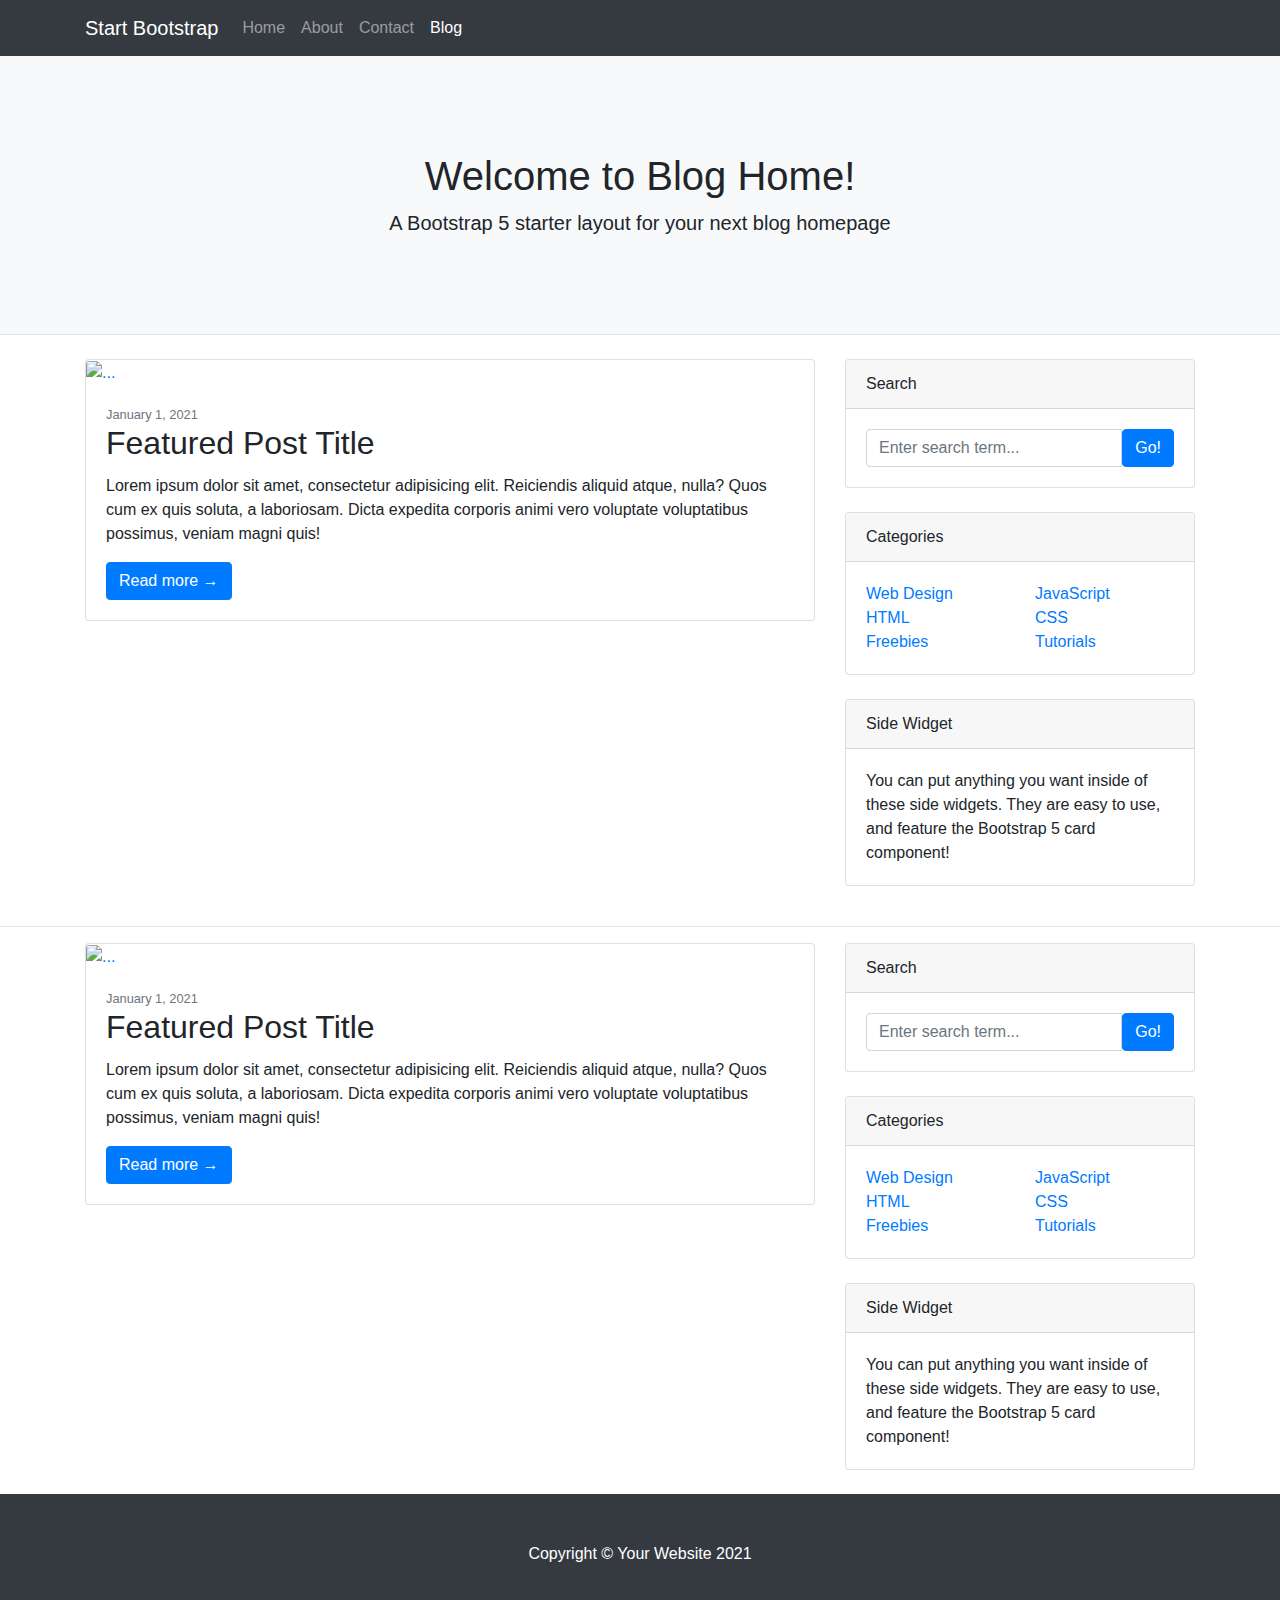
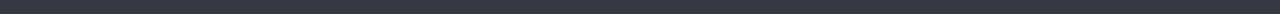
==== index.html @ 4fdc4842 "add possible template" ====
<!DOCTYPE html>
<html lang="en">
    <head>
        <meta charset="utf-8" />
        <meta name="viewport" content="width=device-width, initial-scale=1, shrink-to-fit=no" />
        <meta name="description" content="" />
        <meta name="author" content="" />
        <title>Blog Home - Start Bootstrap Template</title>
        <!-- Favicon-->
        <link rel="icon" type="image/x-icon" href="assets/favicon.ico" />
        <!-- Core theme CSS (includes Bootstrap)-->
        <link rel="stylesheet" href="https://stackpath.bootstrapcdn.com/bootstrap/4.3.1/css/bootstrap.min.css" integrity="sha384-ggOyR0iXCbMQv3Xipma34MD+dH/1fQ784/j6cY/iJTQUOhcWr7x9JvoRxT2MZw1T" crossorigin="anonymous">
    </head>
    <body>
        <!-- Responsive navbar-->
        <nav class="navbar navbar-expand-lg navbar-dark bg-dark">
            <div class="container">
                <a class="navbar-brand" href="#!">Start Bootstrap</a>
                <button class="navbar-toggler" type="button" data-bs-toggle="collapse" data-bs-target="#navbarSupportedContent" aria-controls="navbarSupportedContent" aria-expanded="false" aria-label="Toggle navigation"><span class="navbar-toggler-icon"></span></button>
                <div class="collapse navbar-collapse" id="navbarSupportedContent">
                    <ul class="navbar-nav ms-auto mb-2 mb-lg-0">
                        <li class="nav-item"><a class="nav-link" href="#">Home</a></li>
                        <li class="nav-item"><a class="nav-link" href="#!">About</a></li>
                        <li class="nav-item"><a class="nav-link" href="#!">Contact</a></li>
                        <li class="nav-item"><a class="nav-link active" aria-current="page" href="#">Blog</a></li>
                    </ul>
                </div>
            </div>
        </nav>
        <!-- Page header with logo and tagline-->
        <header class="py-5 bg-light border-bottom mb-4">
            <div class="container">
                <div class="text-center my-5">
                    <h1 class="fw-bolder">Welcome to Blog Home!</h1>
                    <p class="lead mb-0">A Bootstrap 5 starter layout for your next blog homepage</p>
                </div>
            </div>
        </header>
        <!-- Page content-->
        <div class="container">
            <div class="row">
                <!-- Blog entries-->
                <div class="col-lg-8">
                    <!-- Featured blog post-->
                    <div class="card mb-4">
                        <a href="#!"><img class="card-img-top" src="https://dummyimage.com/850x350/dee2e6/6c757d.jpg" alt="..." /></a>
                        <div class="card-body">
                            <div class="small text-muted">January 1, 2021</div>
                            <h2 class="card-title">Featured Post Title</h2>
                            <p class="card-text">Lorem ipsum dolor sit amet, consectetur adipisicing elit. Reiciendis aliquid atque, nulla? Quos cum ex quis soluta, a laboriosam. Dicta expedita corporis animi vero voluptate voluptatibus possimus, veniam magni quis!</p>
                            <a class="btn btn-primary" href="#!">Read more →</a>
                        </div>
                    </div>
                </div>
                <!-- Side widgets-->
                <div class="col-lg-4">
                    <!-- Search widget-->
                    <div class="card mb-4">
                        <div class="card-header">Search</div>
                        <div class="card-body">
                            <div class="input-group">
                                <input class="form-control" type="text" placeholder="Enter search term..." aria-label="Enter search term..." aria-describedby="button-search" />
                                <button class="btn btn-primary" id="button-search" type="button">Go!</button>
                            </div>
                        </div>
                    </div>
                    <!-- Categories widget-->
                    <div class="card mb-4">
                        <div class="card-header">Categories</div>
                        <div class="card-body">
                            <div class="row">
                                <div class="col-sm-6">
                                    <ul class="list-unstyled mb-0">
                                        <li><a href="#!">Web Design</a></li>
                                        <li><a href="#!">HTML</a></li>
                                        <li><a href="#!">Freebies</a></li>
                                    </ul>
                                </div>
                                <div class="col-sm-6">
                                    <ul class="list-unstyled mb-0">
                                        <li><a href="#!">JavaScript</a></li>
                                        <li><a href="#!">CSS</a></li>
                                        <li><a href="#!">Tutorials</a></li>
                                    </ul>
                                </div>
                            </div>
                        </div>
                    </div>
                    <!-- Side widget-->
                    <div class="card mb-4">
                        <div class="card-header">Side Widget</div>
                        <div class="card-body">You can put anything you want inside of these side widgets. They are easy to use, and feature the Bootstrap 5 card component!</div>
                    </div>
                </div>
            </div>
        </div>
            <hr>
                <!-- Page content-->
                <div class="container">
                    <div class="row">
                        <!-- Blog entries-->
                        <div class="col-lg-8">
                            <!-- Featured blog post-->
                            <div class="card mb-4">
                                <a href="#!"><img class="card-img-top" src="https://dummyimage.com/850x350/dee2e6/6c757d.jpg" alt="..." /></a>
                                <div class="card-body">
                                    <div class="small text-muted">January 1, 2021</div>
                                    <h2 class="card-title">Featured Post Title</h2>
                                    <p class="card-text">Lorem ipsum dolor sit amet, consectetur adipisicing elit. Reiciendis aliquid atque, nulla? Quos cum ex quis soluta, a laboriosam. Dicta expedita corporis animi vero voluptate voluptatibus possimus, veniam magni quis!</p>
                                    <a class="btn btn-primary" href="#!">Read more →</a>
                                </div>
                            </div>
                        </div>
                        <!-- Side widgets-->
                        <div class="col-lg-4">
                            <!-- Search widget-->
                            <div class="card mb-4">
                                <div class="card-header">Search</div>
                                <div class="card-body">
                                    <div class="input-group">
                                        <input class="form-control" type="text" placeholder="Enter search term..." aria-label="Enter search term..." aria-describedby="button-search" />
                                        <button class="btn btn-primary" id="button-search" type="button">Go!</button>
                                    </div>
                                </div>
                            </div>
                            <!-- Categories widget-->
                            <div class="card mb-4">
                                <div class="card-header">Categories</div>
                                <div class="card-body">
                                    <div class="row">
                                        <div class="col-sm-6">
                                            <ul class="list-unstyled mb-0">
                                                <li><a href="#!">Web Design</a></li>
                                                <li><a href="#!">HTML</a></li>
                                                <li><a href="#!">Freebies</a></li>
                                            </ul>
                                        </div>
                                        <div class="col-sm-6">
                                            <ul class="list-unstyled mb-0">
                                                <li><a href="#!">JavaScript</a></li>
                                                <li><a href="#!">CSS</a></li>
                                                <li><a href="#!">Tutorials</a></li>
                                            </ul>
                                        </div>
                                    </div>
                                </div>
                            </div>
                            <!-- Side widget-->
                            <div class="card mb-4">
                                <div class="card-header">Side Widget</div>
                                <div class="card-body">You can put anything you want inside of these side widgets. They are easy to use, and feature the Bootstrap 5 card component!</div>
                            </div>
                        </div>
                    </div>
                </div>

        <!-- Footer-->
        <footer class="py-5 bg-dark">
            <div class="container"><p class="m-0 text-center text-white">Copyright &copy; Your Website 2021</p></div>
        </footer>
        <!-- Bootstrap core JS-->
        <script src="https://code.jquery.com/jquery-3.3.1.slim.min.js" integrity="sha384-q8i/X+965DzO0rT7abK41JStQIAqVgRVzpbzo5smXKp4YfRvH+8abtTE1Pi6jizo" crossorigin="anonymous"></script>
        <script src="https://cdnjs.cloudflare.com/ajax/libs/popper.js/1.14.7/umd/popper.min.js" integrity="sha384-UO2eT0CpHqdSJQ6hJty5KVphtPhzWj9WO1clHTMGa3JDZwrnQq4sF86dIHNDz0W1" crossorigin="anonymous"></script>
        <script src="https://stackpath.bootstrapcdn.com/bootstrap/4.3.1/js/bootstrap.min.js" integrity="sha384-JjSmVgyd0p3pXB1rRibZUAYoIIy6OrQ6VrjIEaFf/nJGzIxFDsf4x0xIM+B07jRM" crossorigin="anonymous"></script>
    </body>
</html>
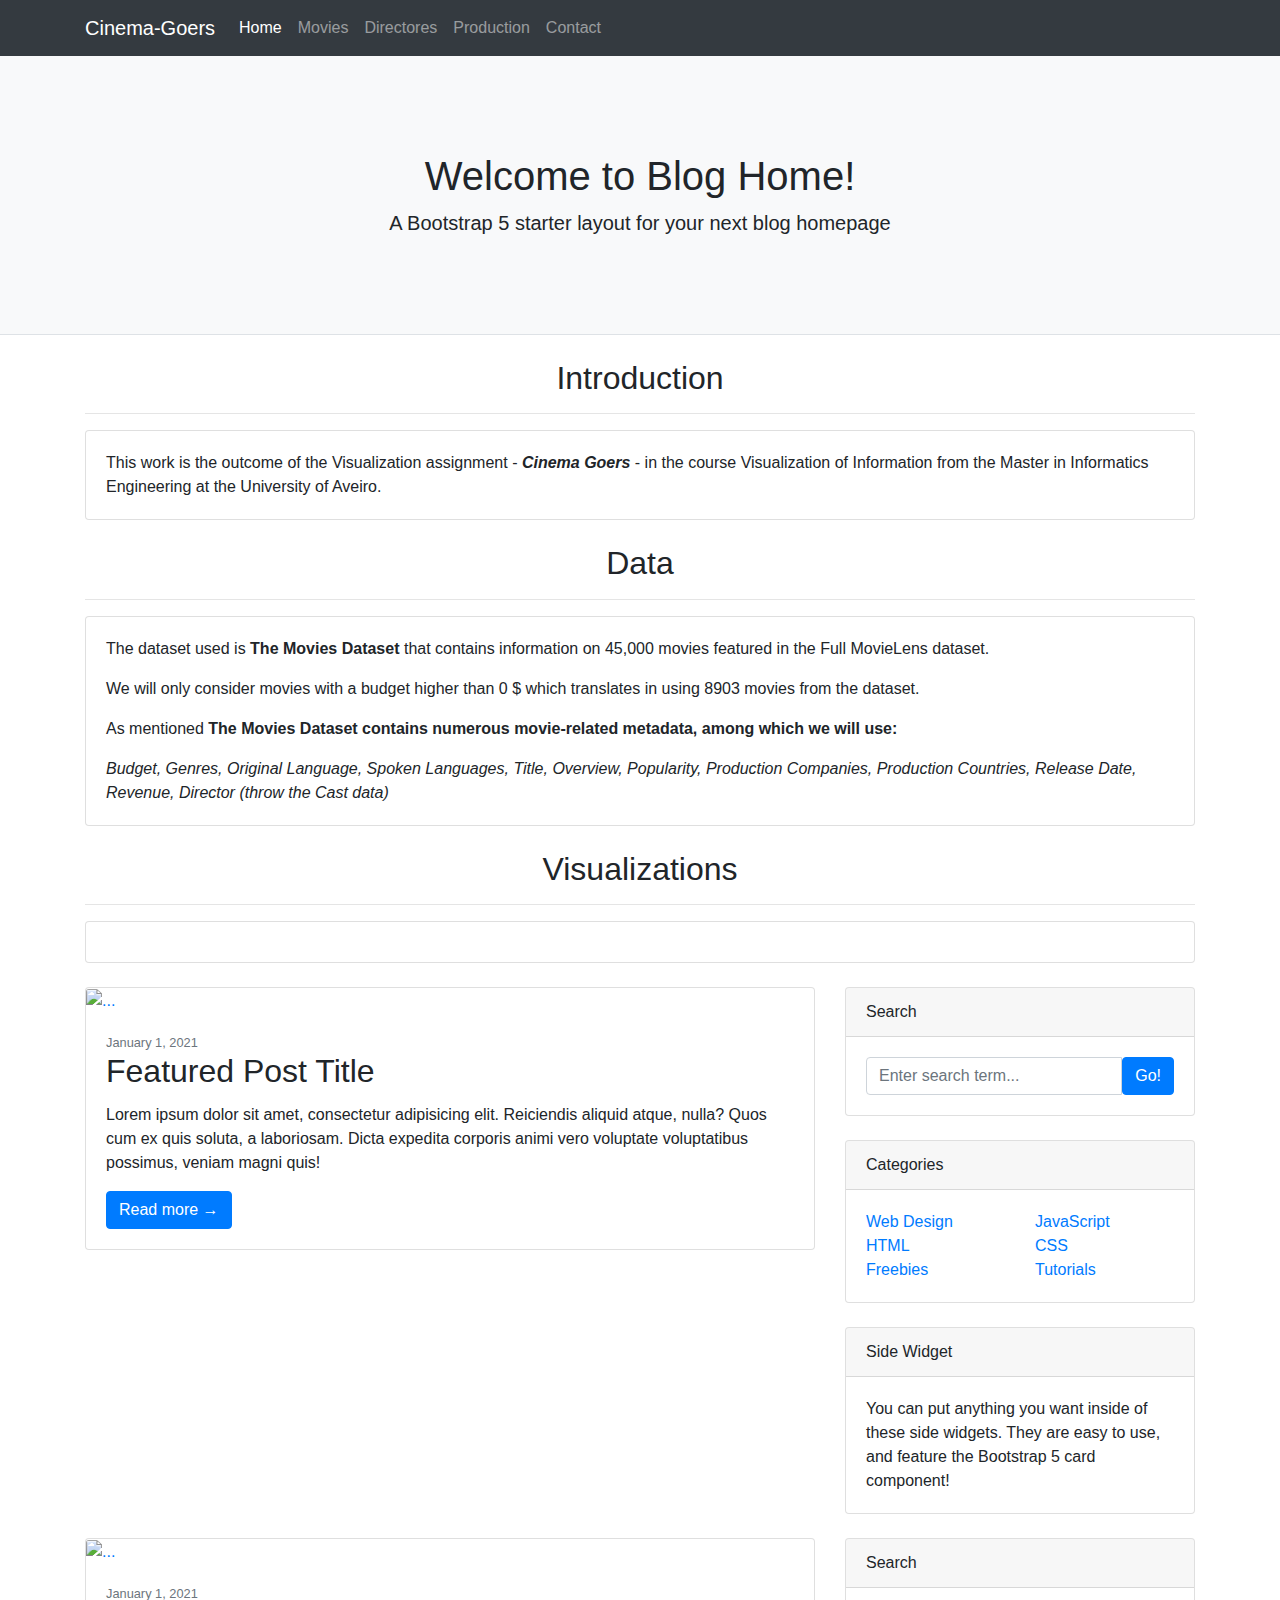
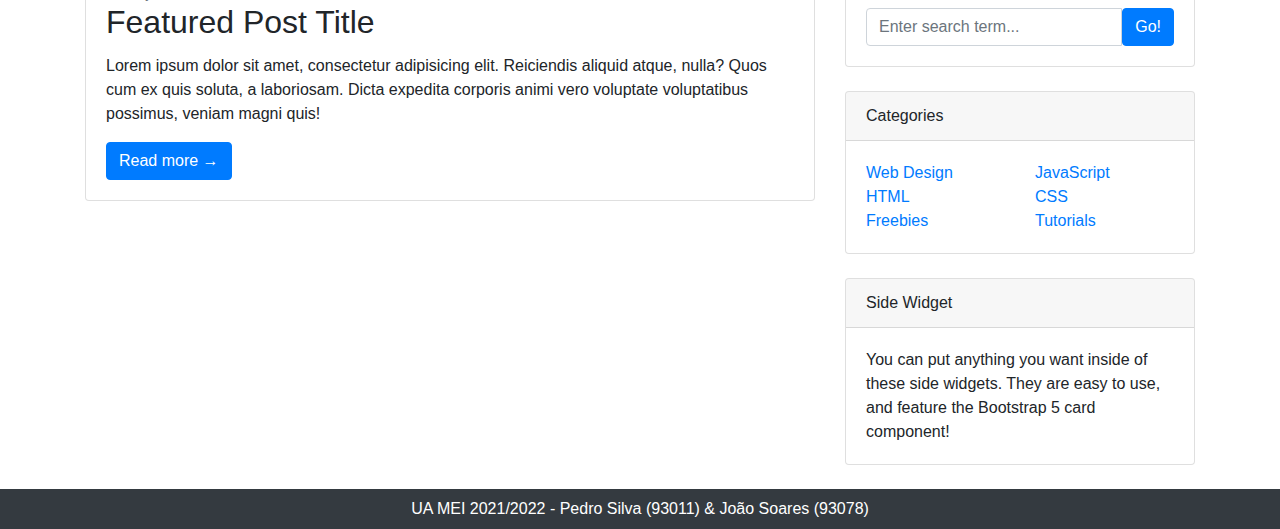
==== commit 52a084f9: "Add information in the home page" ====
--- a/index.html
+++ b/index.html
@@ -5,7 +5,7 @@
         <meta name="viewport" content="width=device-width, initial-scale=1, shrink-to-fit=no" />
         <meta name="description" content="" />
         <meta name="author" content="" />
-        <title>Blog Home - Start Bootstrap Template</title>
+        <title>Cinema-Goers</title>
         <!-- Favicon-->
         <link rel="icon" type="image/x-icon" href="assets/favicon.ico" />
         <!-- Core theme CSS (includes Bootstrap)-->
@@ -15,14 +15,15 @@
         <!-- Responsive navbar-->
         <nav class="navbar navbar-expand-lg navbar-dark bg-dark">
             <div class="container">
-                <a class="navbar-brand" href="#!">Start Bootstrap</a>
+                <a class="navbar-brand" href="#!">Cinema-Goers</a>
                 <button class="navbar-toggler" type="button" data-bs-toggle="collapse" data-bs-target="#navbarSupportedContent" aria-controls="navbarSupportedContent" aria-expanded="false" aria-label="Toggle navigation"><span class="navbar-toggler-icon"></span></button>
                 <div class="collapse navbar-collapse" id="navbarSupportedContent">
                     <ul class="navbar-nav ms-auto mb-2 mb-lg-0">
-                        <li class="nav-item"><a class="nav-link" href="#">Home</a></li>
-                        <li class="nav-item"><a class="nav-link" href="#!">About</a></li>
+                        <li class="nav-item"><a class="nav-link active" href="#">Home</a></li>
+                        <li class="nav-item"><a class="nav-link" href="/movies.html">Movies</a></li>
+                        <li class="nav-item"><a class="nav-link" href="/directores.html">Directores</a></li>
+                        <li class="nav-item"><a class="nav-link" href="/production.html">Production</a></li>
                         <li class="nav-item"><a class="nav-link" href="#!">Contact</a></li>
-                        <li class="nav-item"><a class="nav-link active" aria-current="page" href="#">Blog</a></li>
                     </ul>
                 </div>
             </div>
@@ -38,6 +39,40 @@
         </header>
         <!-- Page content-->
         <div class="container">
+            <!--Introduction-->
+            <h2  align="center" >Introduction</h2>
+            <hr>
+            <div class="card mb-4">
+                <div class="card-body">This work is the outcome of the Visualization assignment - <b><i>Cinema Goers</i></b> - in the course Visualization of Information from the Master in Informatics Engineering at the University of Aveiro.</div>
+            </div>
+            <!--Data-->
+            <h2 align="center" >Data</h2>
+            <hr>
+            <div class="card mb-4">
+                <div class="card-body"><p>The dataset used is <b>The Movies Dataset</b> that contains information on 45,000 movies featured in the Full MovieLens dataset.</p>
+                <p>We will only consider movies with a budget higher than 0 $ which translates in using 8903 movies from the dataset.</p>
+                <p>As mentioned <b>The Movies Dataset contains numerous movie-related metadata, among which we will use:</b></p>
+                <i>Budget,
+                    Genres,
+                    Original Language,
+                    Spoken Languages,
+                    Title,
+                    Overview,
+                    Popularity,
+                    Production Companies,
+                    Production Countries,
+                    Release Date,
+                    Revenue,
+                    Director (throw the Cast data)
+                </i>
+                </div>
+            </div>
+            <!--Visualizations-->
+            <h2  align="center" >Visualizations</h2>
+            <hr>
+            <div class="card mb-4">
+                <div class="card-body"></div>
+            </div>
             <div class="row">
                 <!-- Blog entries-->
                 <div class="col-lg-8">
@@ -94,7 +129,6 @@
                 </div>
             </div>
         </div>
-            <hr>
                 <!-- Page content-->
                 <div class="container">
                     <div class="row">
@@ -155,8 +189,9 @@
                 </div>
 
         <!-- Footer-->
-        <footer class="py-5 bg-dark">
-            <div class="container"><p class="m-0 text-center text-white">Copyright &copy; Your Website 2021</p></div>
+        <!-- Footer-->
+        <footer class="py-2 bg-dark">
+            <div class="container"><p class="m-0 text-center text-white">UA MEI 2021/2022 - Pedro Silva (93011) & João Soares (93078)</p></div>
         </footer>
         <!-- Bootstrap core JS-->
         <script src="https://code.jquery.com/jquery-3.3.1.slim.min.js" integrity="sha384-q8i/X+965DzO0rT7abK41JStQIAqVgRVzpbzo5smXKp4YfRvH+8abtTE1Pi6jizo" crossorigin="anonymous"></script>
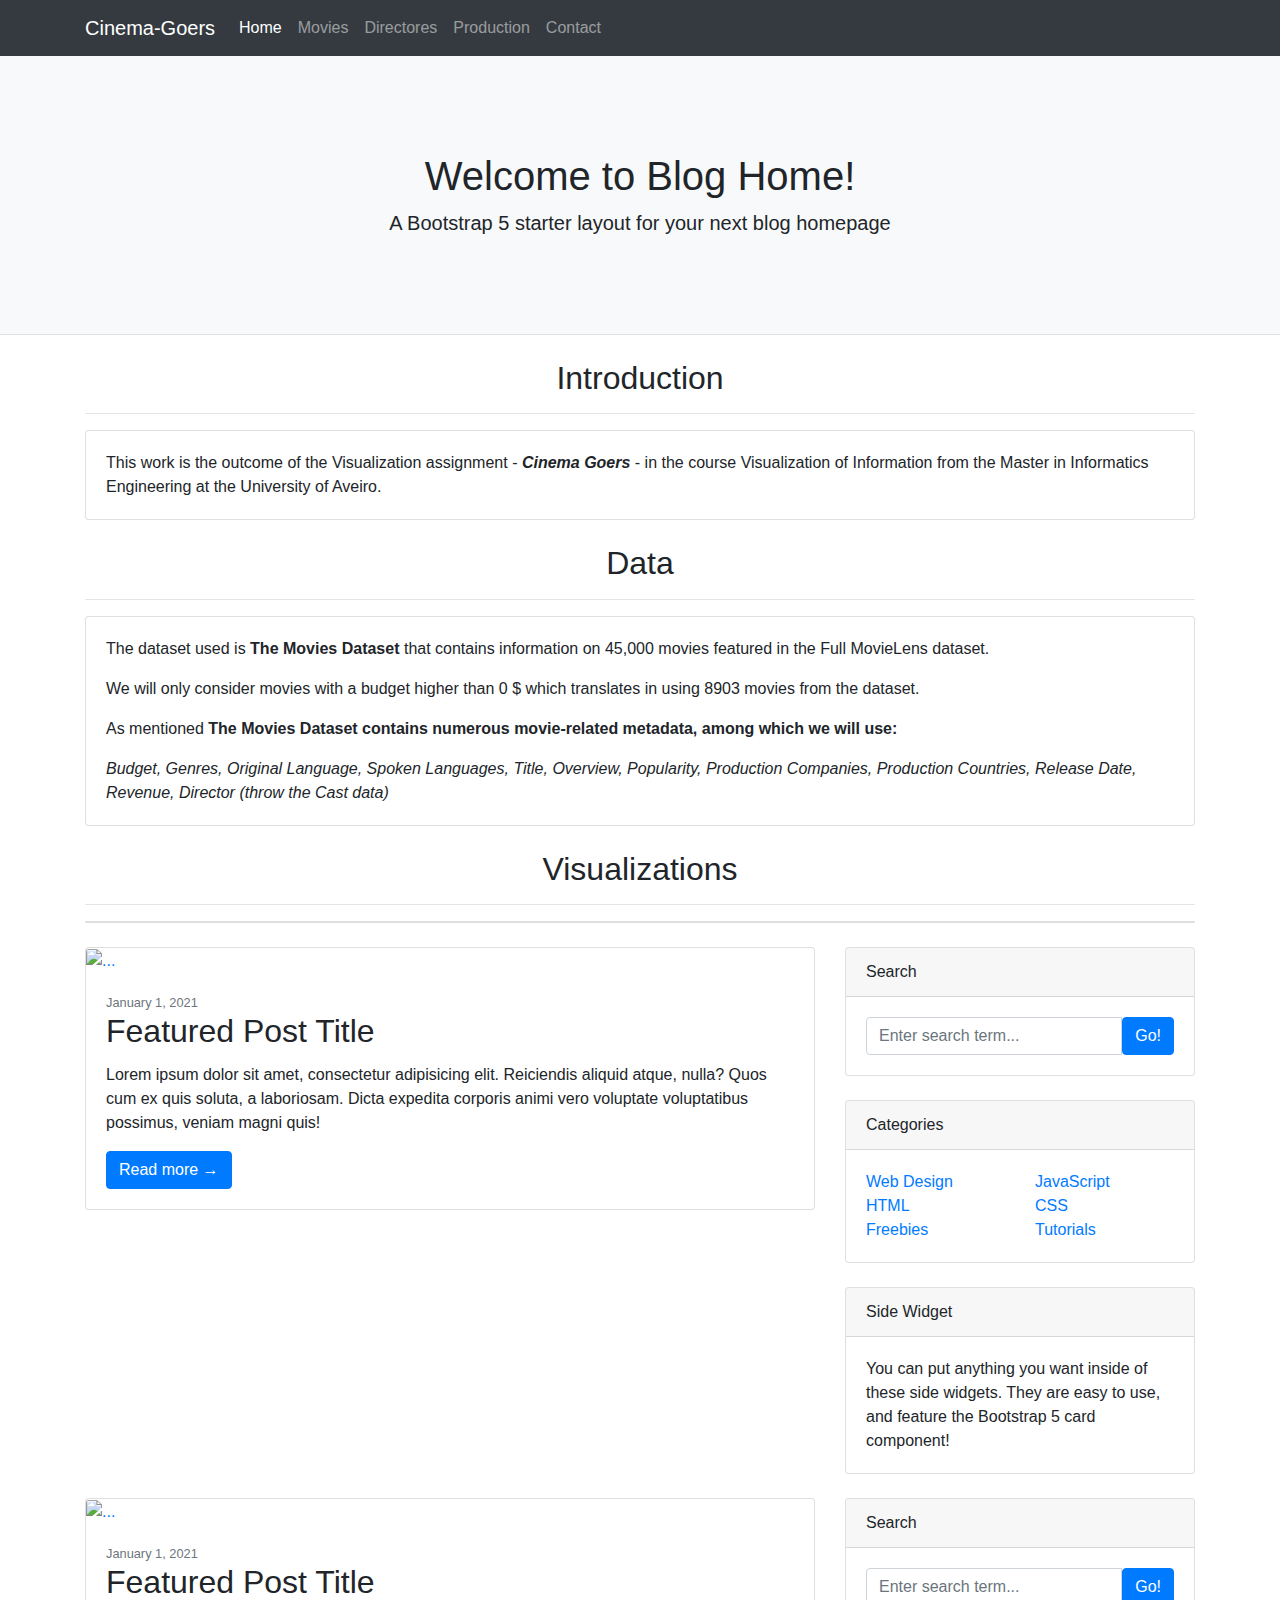
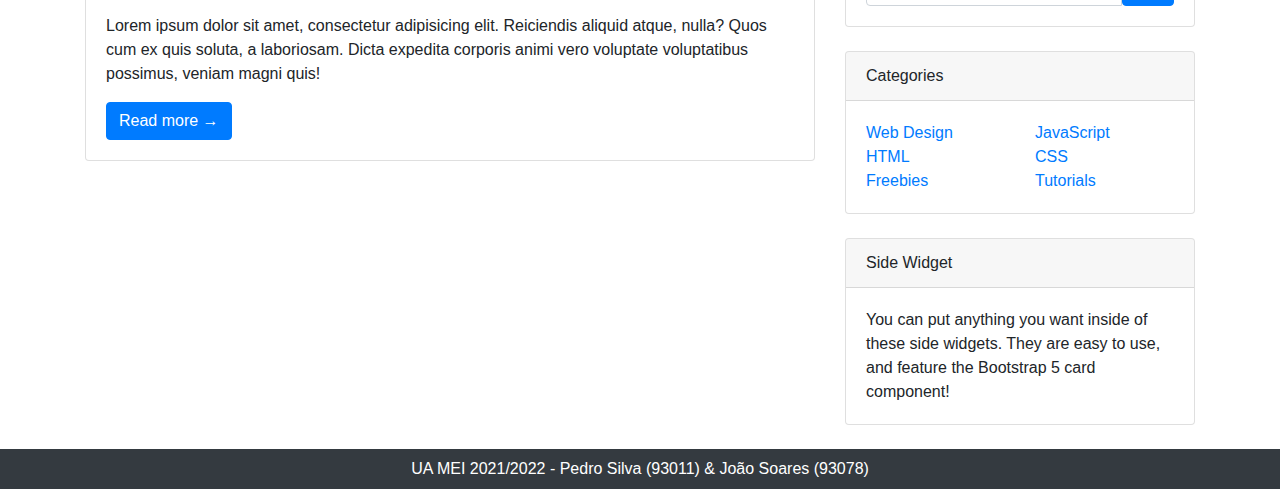
==== commit 96c6b1d5: "Add images" ====
--- a/index.html
+++ b/index.html
@@ -70,10 +70,11 @@
             <!--Visualizations-->
             <h2  align="center" >Visualizations</h2>
             <hr>
-            <div class="card mb-4">
-                <div class="card-body"></div>
-            </div>
+                <div class="card mb-4">
+                    
+                </div>
             <div class="row">
+                
                 <!-- Blog entries-->
                 <div class="col-lg-8">
                     <!-- Featured blog post-->
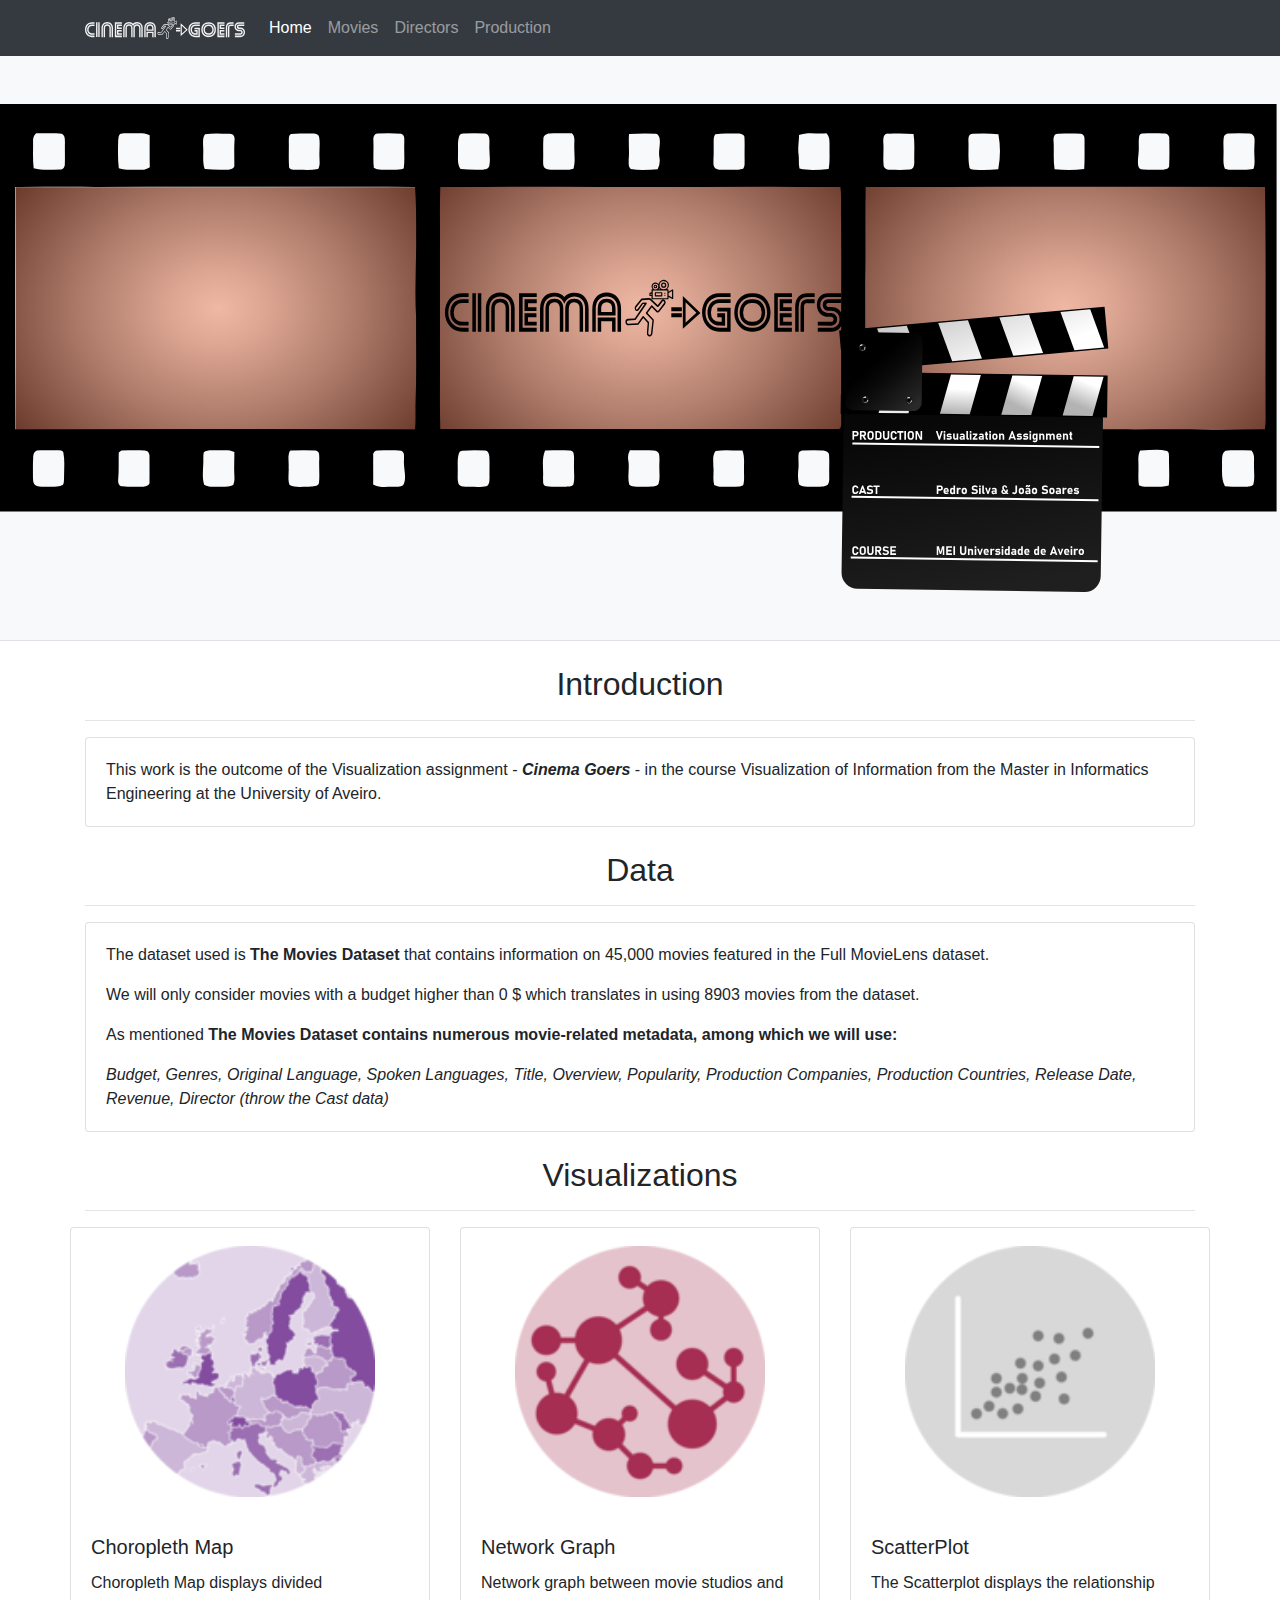
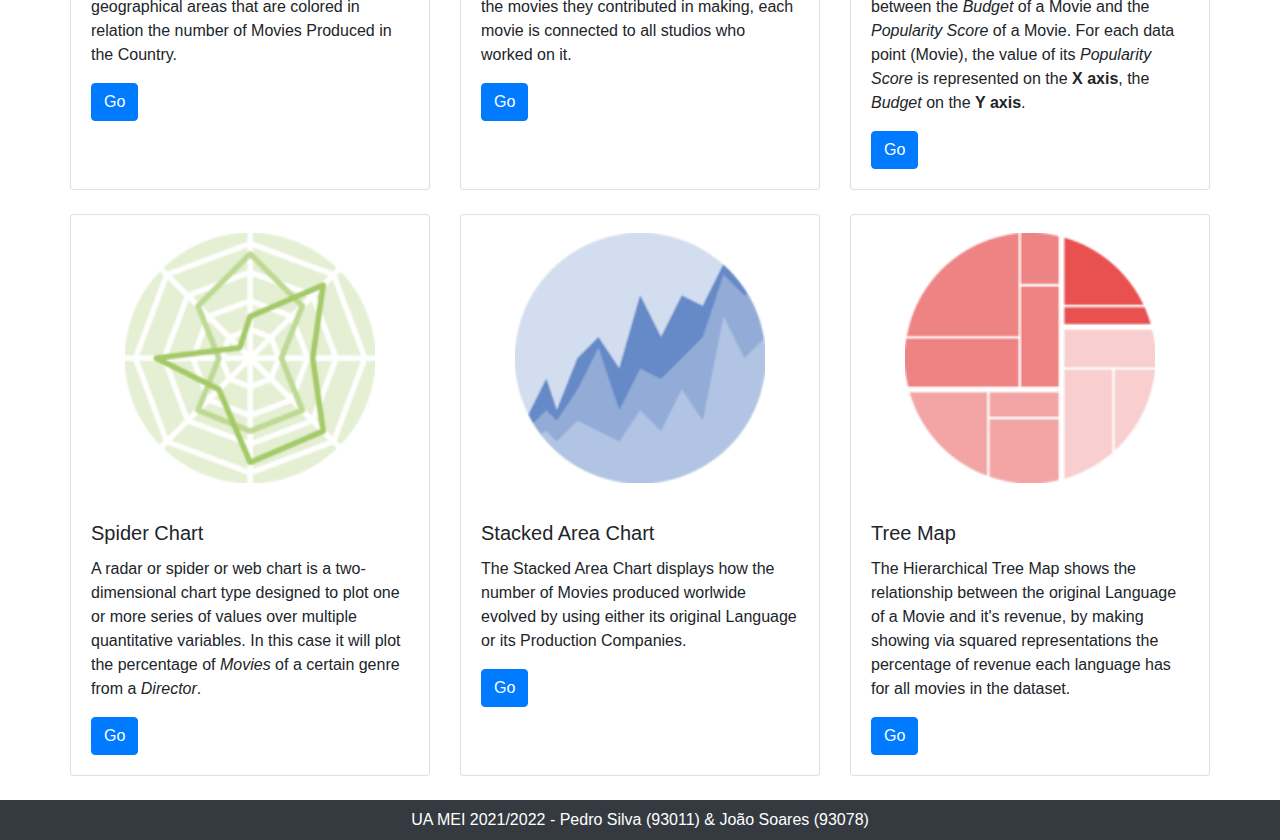
==== commit 1e4a1567: "Homepage done + visual improvements" ====
--- a/index.html
+++ b/index.html
@@ -8,6 +8,7 @@
         <title>Cinema-Goers</title>
         <!-- Favicon-->
         <link rel="icon" type="image/x-icon" href="assets/favicon.ico" />
+        <link rel="stylesheet" href="/css/general.css">
         <!-- Core theme CSS (includes Bootstrap)-->
         <link rel="stylesheet" href="https://stackpath.bootstrapcdn.com/bootstrap/4.3.1/css/bootstrap.min.css" integrity="sha384-ggOyR0iXCbMQv3Xipma34MD+dH/1fQ784/j6cY/iJTQUOhcWr7x9JvoRxT2MZw1T" crossorigin="anonymous">
     </head>
@@ -15,27 +16,21 @@
         <!-- Responsive navbar-->
         <nav class="navbar navbar-expand-lg navbar-dark bg-dark">
             <div class="container">
-                <a class="navbar-brand" href="#!">Cinema-Goers</a>
+                <a class="navbar-brand" style="display: flex;" href="/index.html"><img class="logo-image"src="assets/logo_white.svg" alt=""></a>
                 <button class="navbar-toggler" type="button" data-bs-toggle="collapse" data-bs-target="#navbarSupportedContent" aria-controls="navbarSupportedContent" aria-expanded="false" aria-label="Toggle navigation"><span class="navbar-toggler-icon"></span></button>
                 <div class="collapse navbar-collapse" id="navbarSupportedContent">
                     <ul class="navbar-nav ms-auto mb-2 mb-lg-0">
-                        <li class="nav-item"><a class="nav-link active" href="#">Home</a></li>
+                        <li class="nav-item"><a class="nav-link active" href="/index.html">Home</a></li>
                         <li class="nav-item"><a class="nav-link" href="/movies.html">Movies</a></li>
-                        <li class="nav-item"><a class="nav-link" href="/directores.html">Directores</a></li>
+                        <li class="nav-item"><a class="nav-link" href="/directores.html">Directors</a></li>
                         <li class="nav-item"><a class="nav-link" href="/production.html">Production</a></li>
-                        <li class="nav-item"><a class="nav-link" href="#!">Contact</a></li>
                     </ul>
                 </div>
             </div>
         </nav>
-        <!-- Page header with logo and tagline-->
+        <!-- Page header with logo-->
         <header class="py-5 bg-light border-bottom mb-4">
-            <div class="container">
-                <div class="text-center my-5">
-                    <h1 class="fw-bolder">Welcome to Blog Home!</h1>
-                    <p class="lead mb-0">A Bootstrap 5 starter layout for your next blog homepage</p>
-                </div>
-            </div>
+            <img src="assets/vi5.svg" alt="">
         </header>
         <!-- Page content-->
         <div class="container">
@@ -70,124 +65,67 @@
             <!--Visualizations-->
             <h2  align="center" >Visualizations</h2>
             <hr>
-                <div class="card mb-4">
-                    
-                </div>
             <div class="row">
-                
-                <!-- Blog entries-->
-                <div class="col-lg-8">
-                    <!-- Featured blog post-->
-                    <div class="card mb-4">
-                        <a href="#!"><img class="card-img-top" src="https://dummyimage.com/850x350/dee2e6/6c757d.jpg" alt="..." /></a>
+                <div class="card-deck">
+                    <div class="card">
+                        <img class="image-smaller" src="figures/Choropleth150.png" alt="Choropleth Map image">
                         <div class="card-body">
-                            <div class="small text-muted">January 1, 2021</div>
-                            <h2 class="card-title">Featured Post Title</h2>
-                            <p class="card-text">Lorem ipsum dolor sit amet, consectetur adipisicing elit. Reiciendis aliquid atque, nulla? Quos cum ex quis soluta, a laboriosam. Dicta expedita corporis animi vero voluptate voluptatibus possimus, veniam magni quis!</p>
-                            <a class="btn btn-primary" href="#!">Read more →</a>
+                          <h5 class="card-title">Choropleth Map</h5>
+                          <p class="card-text">Choropleth Map displays divided geographical areas that are colored in relation the number of Movies Produced in the Country.</p>
+                          <a href="production.html" class="btn btn-primary">Go</a>
                         </div>
                     </div>
-                </div>
-                <!-- Side widgets-->
-                <div class="col-lg-4">
-                    <!-- Search widget-->
-                    <div class="card mb-4">
-                        <div class="card-header">Search</div>
+                    <div class="card">
+                        <img class="image-smaller" src="figures/Network150.png" alt="Network Graph image">
                         <div class="card-body">
-                            <div class="input-group">
-                                <input class="form-control" type="text" placeholder="Enter search term..." aria-label="Enter search term..." aria-describedby="button-search" />
-                                <button class="btn btn-primary" id="button-search" type="button">Go!</button>
-                            </div>
+                          <h5 class="card-title">Network Graph</h5>
+                          <p class="card-text">Network graph between movie studios and the movies they contributed in making, each movie is connected to all studios
+                            who worked on it.</p>
+                          <a href="production.html" class="btn btn-primary">Go</a>
                         </div>
                     </div>
-                    <!-- Categories widget-->
-                    <div class="card mb-4">
-                        <div class="card-header">Categories</div>
+                    <div class="card">
+                      <img class="image-smaller" src="figures/ScatterPlot150.png" alt="Card image cap">
+                      <div class="card-body">
+                        <h5 class="card-title">ScatterPlot</h5>
+                        <p class="card-text">The Scatterplot displays the relationship between the <i>Budget</i> of a Movie and the <i>Popularity Score</i> of a Movie. For each data point (Movie), the value of its <i>Popularity Score</i> is represented on the <b>X axis</b>, the <i>Budget</i> on the <b>Y axis</b>.</p>
+                        <a href="movies.html" class="btn btn-primary">Go</a>
+                      </div>
+                    </div>
+                  </div>
+            </div>
+            <br>
+            <div class="row">
+                <div class="card-deck">
+                    <div class="card">
+                        <img class="image-smaller" src="figures/Spider150.png" alt="Spider Chart image">
                         <div class="card-body">
-                            <div class="row">
-                                <div class="col-sm-6">
-                                    <ul class="list-unstyled mb-0">
-                                        <li><a href="#!">Web Design</a></li>
-                                        <li><a href="#!">HTML</a></li>
-                                        <li><a href="#!">Freebies</a></li>
-                                    </ul>
-                                </div>
-                                <div class="col-sm-6">
-                                    <ul class="list-unstyled mb-0">
-                                        <li><a href="#!">JavaScript</a></li>
-                                        <li><a href="#!">CSS</a></li>
-                                        <li><a href="#!">Tutorials</a></li>
-                                    </ul>
-                                </div>
-                            </div>
+                          <h5 class="card-title">Spider Chart</h5>
+                          <p class="card-text">A radar or spider or web chart is a two-dimensional chart type designed to plot one or more series of values over multiple quantitative variables. In this case it will plot the percentage of <i>Movies</i> of a certain genre from a <i>Director</i>.</p>
+                          <a href="directores.html" class="btn btn-primary">Go</a>
                         </div>
                     </div>
-                    <!-- Side widget-->
-                    <div class="card mb-4">
-                        <div class="card-header">Side Widget</div>
-                        <div class="card-body">You can put anything you want inside of these side widgets. They are easy to use, and feature the Bootstrap 5 card component!</div>
-                    </div>
-                </div>
-            </div>
-        </div>
-                <!-- Page content-->
-                <div class="container">
-                    <div class="row">
-                        <!-- Blog entries-->
-                        <div class="col-lg-8">
-                            <!-- Featured blog post-->
-                            <div class="card mb-4">
-                                <a href="#!"><img class="card-img-top" src="https://dummyimage.com/850x350/dee2e6/6c757d.jpg" alt="..." /></a>
-                                <div class="card-body">
-                                    <div class="small text-muted">January 1, 2021</div>
-                                    <h2 class="card-title">Featured Post Title</h2>
-                                    <p class="card-text">Lorem ipsum dolor sit amet, consectetur adipisicing elit. Reiciendis aliquid atque, nulla? Quos cum ex quis soluta, a laboriosam. Dicta expedita corporis animi vero voluptate voluptatibus possimus, veniam magni quis!</p>
-                                    <a class="btn btn-primary" href="#!">Read more →</a>
-                                </div>
-                            </div>
-                        </div>
-                        <!-- Side widgets-->
-                        <div class="col-lg-4">
-                            <!-- Search widget-->
-                            <div class="card mb-4">
-                                <div class="card-header">Search</div>
-                                <div class="card-body">
-                                    <div class="input-group">
-                                        <input class="form-control" type="text" placeholder="Enter search term..." aria-label="Enter search term..." aria-describedby="button-search" />
-                                        <button class="btn btn-primary" id="button-search" type="button">Go!</button>
-                                    </div>
-                                </div>
-                            </div>
-                            <!-- Categories widget-->
-                            <div class="card mb-4">
-                                <div class="card-header">Categories</div>
-                                <div class="card-body">
-                                    <div class="row">
-                                        <div class="col-sm-6">
-                                            <ul class="list-unstyled mb-0">
-                                                <li><a href="#!">Web Design</a></li>
-                                                <li><a href="#!">HTML</a></li>
-                                                <li><a href="#!">Freebies</a></li>
-                                            </ul>
-                                        </div>
-                                        <div class="col-sm-6">
-                                            <ul class="list-unstyled mb-0">
-                                                <li><a href="#!">JavaScript</a></li>
-                                                <li><a href="#!">CSS</a></li>
-                                                <li><a href="#!">Tutorials</a></li>
-                                            </ul>
-                                        </div>
-                                    </div>
-                                </div>
-                            </div>
-                            <!-- Side widget-->
-                            <div class="card mb-4">
-                                <div class="card-header">Side Widget</div>
-                                <div class="card-body">You can put anything you want inside of these side widgets. They are easy to use, and feature the Bootstrap 5 card component!</div>
-                            </div>
+                    <div class="card">
+                        <img class="image-smaller" src="figures/StackedArea150.png" alt="Network Graph image">
+                        <div class="card-body">
+                          <h5 class="card-title">Stacked Area Chart</h5>
+                          <p class="card-text">The Stacked Area Chart displays how the number of Movies produced worlwide evolved by using either its original Language or its Production Companies.</p>
+                          <a href="movies.html" class="btn btn-primary">Go</a>
                         </div>
                     </div>
-                </div>
+                    <div class="card">
+                      <img class="image-smaller" src="figures/Tree150.png" alt="Card image cap">
+                      <div class="card-body">
+                        <h5 class="card-title">Tree Map</h5>
+                        <p class="card-text">The Hierarchical Tree Map shows the relationship between the original Language of a Movie and it's revenue, by making showing via squared representations 
+                            the percentage of revenue each language has for all movies in the dataset.</p>
+                        <a href="movies.html" class="btn btn-primary">Go</a>
+                      </div>
+                    </div>
+                  </div>
+            </div>
+            <br>
+        </div>
 
         <!-- Footer-->
         <!-- Footer-->
--- a/css/general.css
+++ b/css/general.css
@@ -0,0 +1,19 @@
+.item-list-spaced{
+    display: flex;
+    justify-content: space-evenly;
+    padding-right: 60%;
+    align-items: center;
+}
+
+.background-image{
+    background-image: url("/assets/vi_trans.png");
+}
+.logo-image{
+    width: 8em;
+    height: 100%;
+}
+.image-smaller{
+    width: 80%;
+    padding: 5%;
+    align-self: center;
+}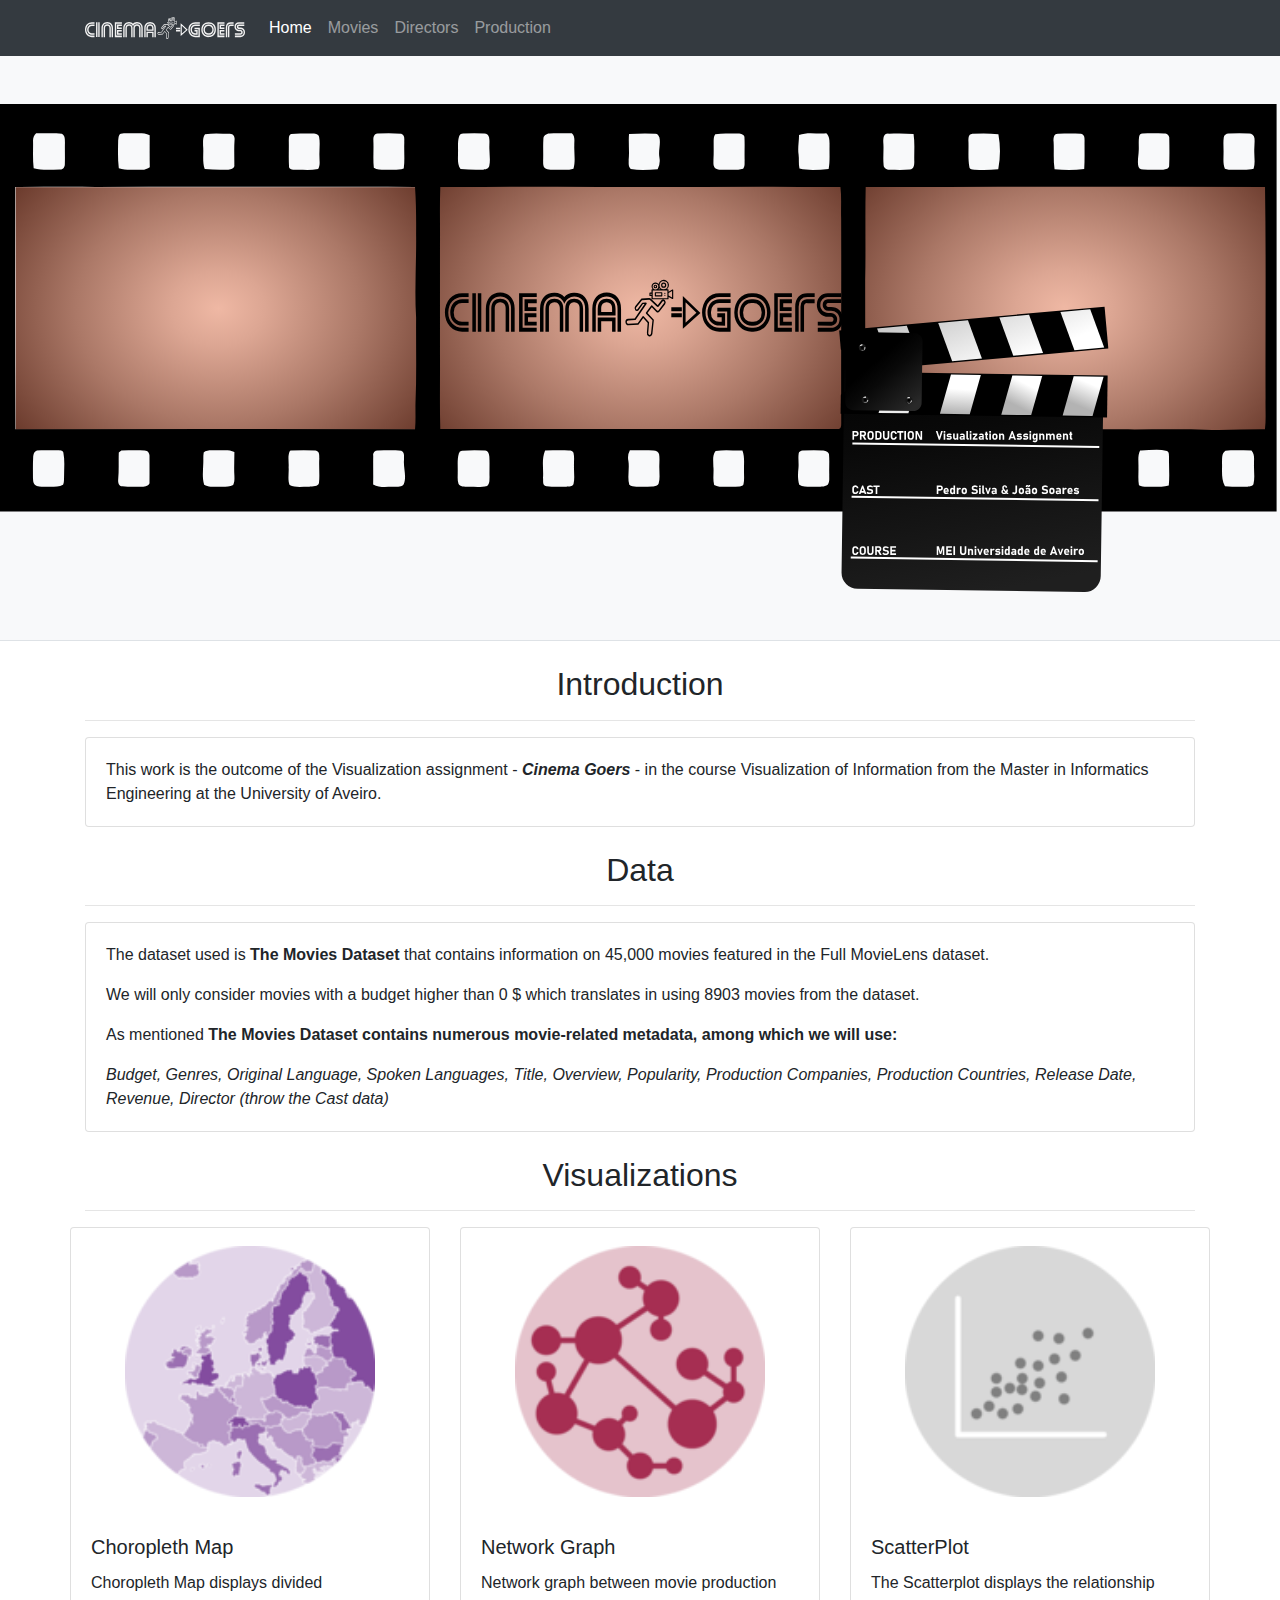
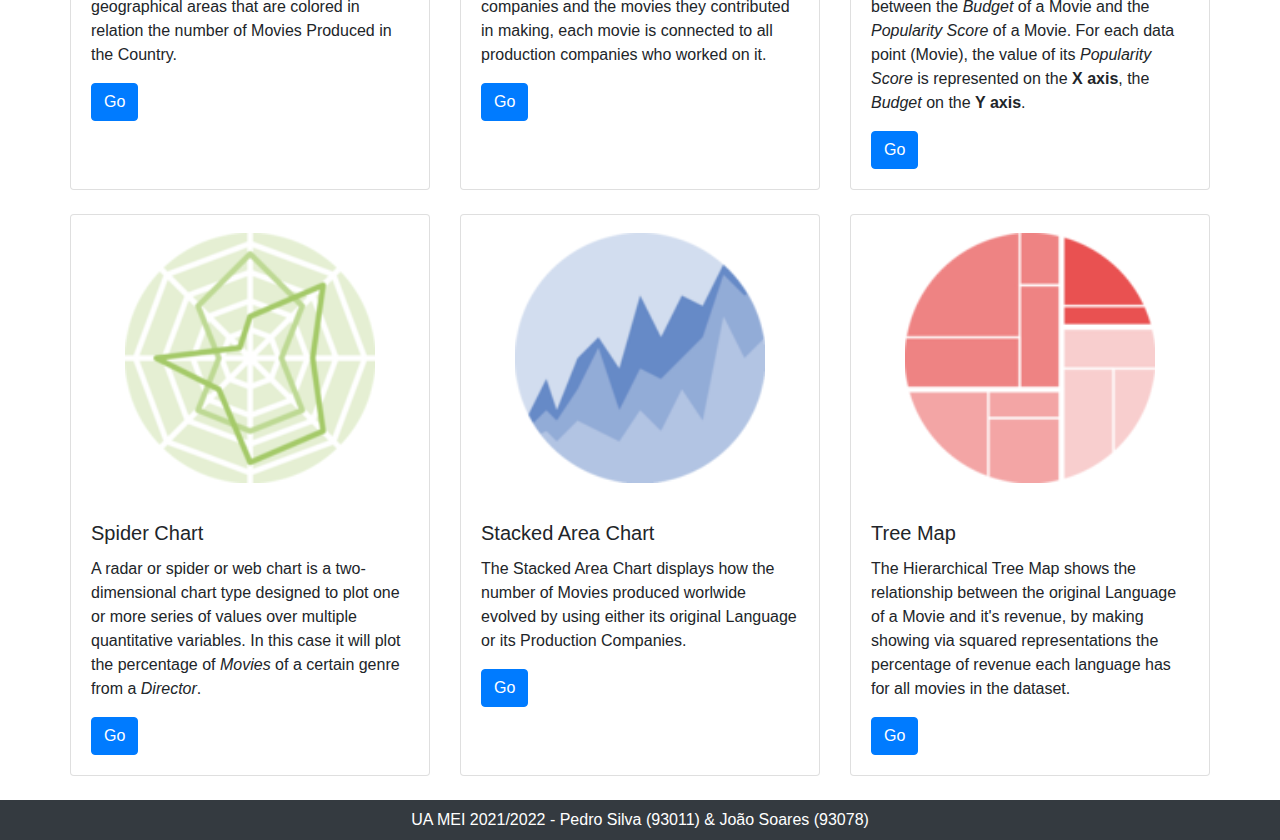
==== commit 75d5d4fc: "Some cleanup" ====
--- a/index.html
+++ b/index.html
@@ -79,7 +79,7 @@
                         <img class="image-smaller" src="figures/Network150.png" alt="Network Graph image">
                         <div class="card-body">
                           <h5 class="card-title">Network Graph</h5>
-                          <p class="card-text">Network graph between movie studios and the movies they contributed in making, each movie is connected to all studios
+                          <p class="card-text">Network graph between movie production companies and the movies they contributed in making, each movie is connected to all production companies
                             who worked on it.</p>
                           <a href="production.html" class="btn btn-primary">Go</a>
                         </div>
